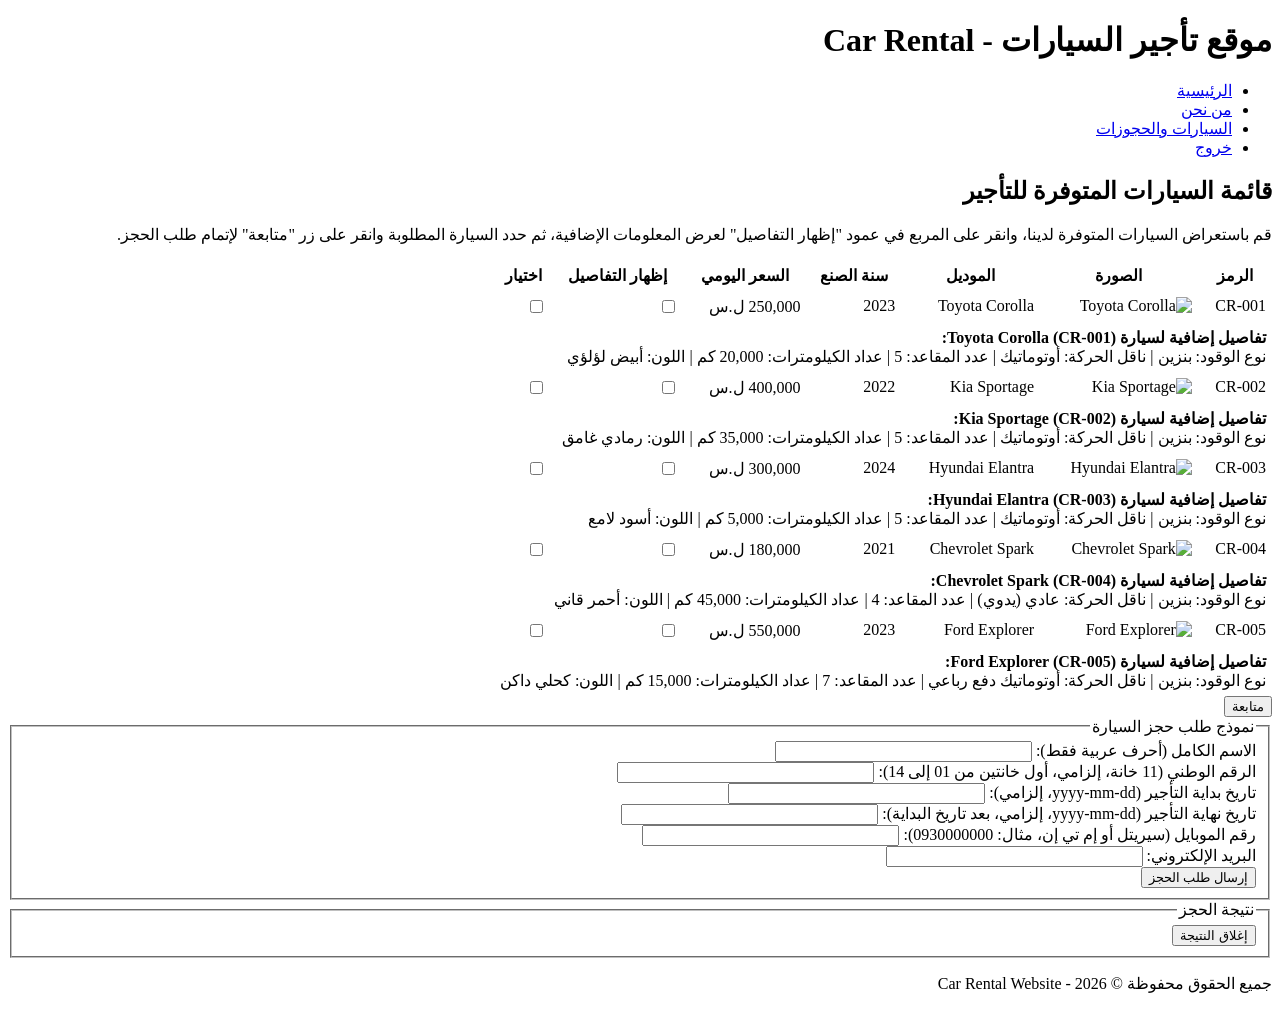
==== Cars.html @ 0cbd9caf "Add Cars.html" ====
<!DOCTYPE html PUBLIC "-//W3C//DTD XHTML 1.0 Transitional//EN" "http://www.w3.org/TR/xhtml1/DTD/xhtml1-transitional.dtd">
<html xmlns="http://www.w3.org/1999/xhtml" xml:lang="ar" lang="ar" dir="rtl">
<head>
    <meta http-equiv="Content-Type" content="text/html; charset=UTF-8" />
    <title>السيارات والحجوزات - Car Rental Website</title>
    <link rel="stylesheet" type="text/css" href="style.css" />
    <script type="text/javascript" src="jquery-1.10.2.min.js"></script>
    <script type="text/javascript" src="myFunctions.js"></script>
</head>
<body>
    <div id="header">
        <div class="header-container">
            <h1>موقع تأجير السيارات - Car Rental</h1>
            <div id="menu">
                <ul>
                    <li><a href="home.html">الرئيسية</a></li>
                    <li><a href="AboutUs.html">من نحن</a></li>
                    <li><a href="Cars.html" class="active">السيارات والحجوزات</a></li>
                    <li><a href="home.html">خروج</a></li>
                </ul>
            </div>
        </div>
    </div>

    <div id="content">
        <h2>قائمة السيارات المتوفرة للتأجير</h2>
        <p>قم باستعراض السيارات المتوفرة لدينا، وانقر على المربع في عمود "إظهار التفاصيل" لعرض المعلومات الإضافية، ثم حدد السيارة المطلوبة وانقر على زر "متابعة" لإتمام طلب الحجز.</p>

        <table id="carsTable" cellspacing="0" cellpadding="6">
            <tr>
                <th>الرمز</th>
                <th>الصورة</th>
                <th>الموديل</th>
                <th>سنة الصنع</th>
                <th>السعر اليومي</th>
                <th>إظهار التفاصيل</th>
                <th>اختيار</th>
            </tr>

            <tr class="car-row">
                <td>CR-001</td>
                <td><img src="images/car1.jpg" alt="Toyota Corolla" class="car-img" /></td>
                <td>Toyota Corolla</td>
                <td>2023</td>
                <td>250,000 ل.س</td>
                <td><input type="checkbox" class="details-toggle" name="details_toggle" value="details-cr001" /></td>
                <td><input type="checkbox" class="car-select" name="selected_cars" value="CR-001" /></td>
            </tr>
            <tr id="details-cr001" class="details-row">
                <td colspan="7">
                    <div class="details-content">
                        <strong>تفاصيل إضافية لسيارة Toyota Corolla (CR-001):</strong><br />
                        نوع الوقود: بنزين | ناقل الحركة: أوتوماتيك | عدد المقاعد: 5 | عداد الكيلومترات: 20,000 كم | اللون: أبيض لؤلؤي
                    </div>
                </td>
            </tr>

            <tr class="car-row row-alt">
                <td>CR-002</td>
                <td><img src="images/car2.jpg" alt="Kia Sportage" class="car-img" /></td>
                <td>Kia Sportage</td>
                <td>2022</td>
                <td>400,000 ل.س</td>
                <td><input type="checkbox" class="details-toggle" name="details_toggle" value="details-cr002" /></td>
                <td><input type="checkbox" class="car-select" name="selected_cars" value="CR-002" /></td>
            </tr>
            <tr id="details-cr002" class="details-row">
                <td colspan="7">
                    <div class="details-content">
                        <strong>تفاصيل إضافية لسيارة Kia Sportage (CR-002):</strong><br />
                        نوع الوقود: بنزين | ناقل الحركة: أوتوماتيك | عدد المقاعد: 5 | عداد الكيلومترات: 35,000 كم | اللون: رمادي غامق
                    </div>
                </td>
            </tr>

            <tr class="car-row">
                <td>CR-003</td>
                <td><img src="images/car3.jpg" alt="Hyundai Elantra" class="car-img" /></td>
                <td>Hyundai Elantra</td>
                <td>2024</td>
                <td>300,000 ل.س</td>
                <td><input type="checkbox" class="details-toggle" name="details_toggle" value="details-cr003" /></td>
                <td><input type="checkbox" class="car-select" name="selected_cars" value="CR-003" /></td>
            </tr>
            <tr id="details-cr003" class="details-row">
                <td colspan="7">
                    <div class="details-content">
                        <strong>تفاصيل إضافية لسيارة Hyundai Elantra (CR-003):</strong><br />
                        نوع الوقود: بنزين | ناقل الحركة: أوتوماتيك | عدد المقاعد: 5 | عداد الكيلومترات: 5,000 كم | اللون: أسود لامع
                    </div>
                </td>
            </tr>

            <tr class="car-row row-alt">
                <td>CR-004</td>
                <td><img src="images/car4.jpg" alt="Chevrolet Spark" class="car-img" /></td>
                <td>Chevrolet Spark</td>
                <td>2021</td>
                <td>180,000 ل.س</td>
                <td><input type="checkbox" class="details-toggle" name="details_toggle" value="details-cr004" /></td>
                <td><input type="checkbox" class="car-select" name="selected_cars" value="CR-004" /></td>
            </tr>
            <tr id="details-cr004" class="details-row">
                <td colspan="7">
                    <div class="details-content">
                        <strong>تفاصيل إضافية لسيارة Chevrolet Spark (CR-004):</strong><br />
                        نوع الوقود: بنزين | ناقل الحركة: عادي (يدوي) | عدد المقاعد: 4 | عداد الكيلومترات: 45,000 كم | اللون: أحمر قاني
                    </div>
                </td>
            </tr>

            <tr class="car-row">
                <td>CR-005</td>
                <td><img src="images/car5.jpg" alt="Ford Explorer" class="car-img" /></td>
                <td>Ford Explorer</td>
                <td>2023</td>
                <td>550,000 ل.س</td>
                <td><input type="checkbox" class="details-toggle" name="details_toggle" value="details-cr005" /></td>
                <td><input type="checkbox" class="car-select" name="selected_cars" value="CR-005" /></td>
            </tr>
            <tr id="details-cr005" class="details-row">
                <td colspan="7">
                    <div class="details-content">
                        <strong>تفاصيل إضافية لسيارة Ford Explorer (CR-005):</strong><br />
                        نوع الوقود: بنزين | ناقل الحركة: أوتوماتيك دفع رباعي | عدد المقاعد: 7 | عداد الكيلومترات: 15,000 كم | اللون: كحلي داكن
                    </div>
                </td>
            </tr>
        </table>

        <div class="continue-row">
            <input type="button" id="continueBtn" class="button" value="متابعة" />
        </div>

        <div id="reservationSection">
            <fieldset>
                <legend>نموذج طلب حجز السيارة</legend>
                <form id="reservationForm" action="#" method="post" onsubmit="return validateAndCalculate();">
                    <div class="form-row">
                        <label for="fullName">الاسم الكامل (أحرف عربية فقط):</label>
                        <input type="text" id="fullName" name="fullName" class="text-input" size="30" />
                    </div>

                    <div class="form-row">
                        <label for="nationalId">الرقم الوطني (11 خانة، إلزامي، أول خانتين من 01 إلى 14):</label>
                        <input type="text" id="nationalId" name="nationalId" class="text-input" size="30" maxlength="11" />
                    </div>

                    <div class="form-row">
                        <label for="startDate">تاريخ بداية التأجير (yyyy-mm-dd، إلزامي):</label>
                        <input type="text" id="startDate" name="startDate" class="text-input" size="30" maxlength="10" />
                    </div>

                    <div class="form-row">
                        <label for="endDate">تاريخ نهاية التأجير (yyyy-mm-dd، إلزامي، بعد تاريخ البداية):</label>
                        <input type="text" id="endDate" name="endDate" class="text-input" size="30" maxlength="10" />
                    </div>

                    <div class="form-row">
                        <label for="mobile">رقم الموبايل (سيريتل أو إم تي إن، مثال: 0930000000):</label>
                        <input type="text" id="mobile" name="mobile" class="text-input" size="30" maxlength="10" />
                    </div>

                    <div class="form-row">
                        <label for="email">البريد الإلكتروني:</label>
                        <input type="text" id="email" name="email" class="text-input" size="30" />
                    </div>

                    <div class="form-actions">
                        <input type="submit" class="button" value="إرسال طلب الحجز" />
                    </div>
                </form>
            </fieldset>
        </div>

        <div id="resultSection">
            <fieldset>
                <legend>نتيجة الحجز</legend>
                <div id="resultBody"></div>
                <div class="result-actions">
                    <input type="button" id="closeResultBtn" class="button" value="إغلاق النتيجة" />
                </div>
            </fieldset>
        </div>
    </div>

    <div id="footer">
        <p>جميع الحقوق محفوظة &copy; 2026 - Car Rental Website</p>
    </div>
</body>
</html>
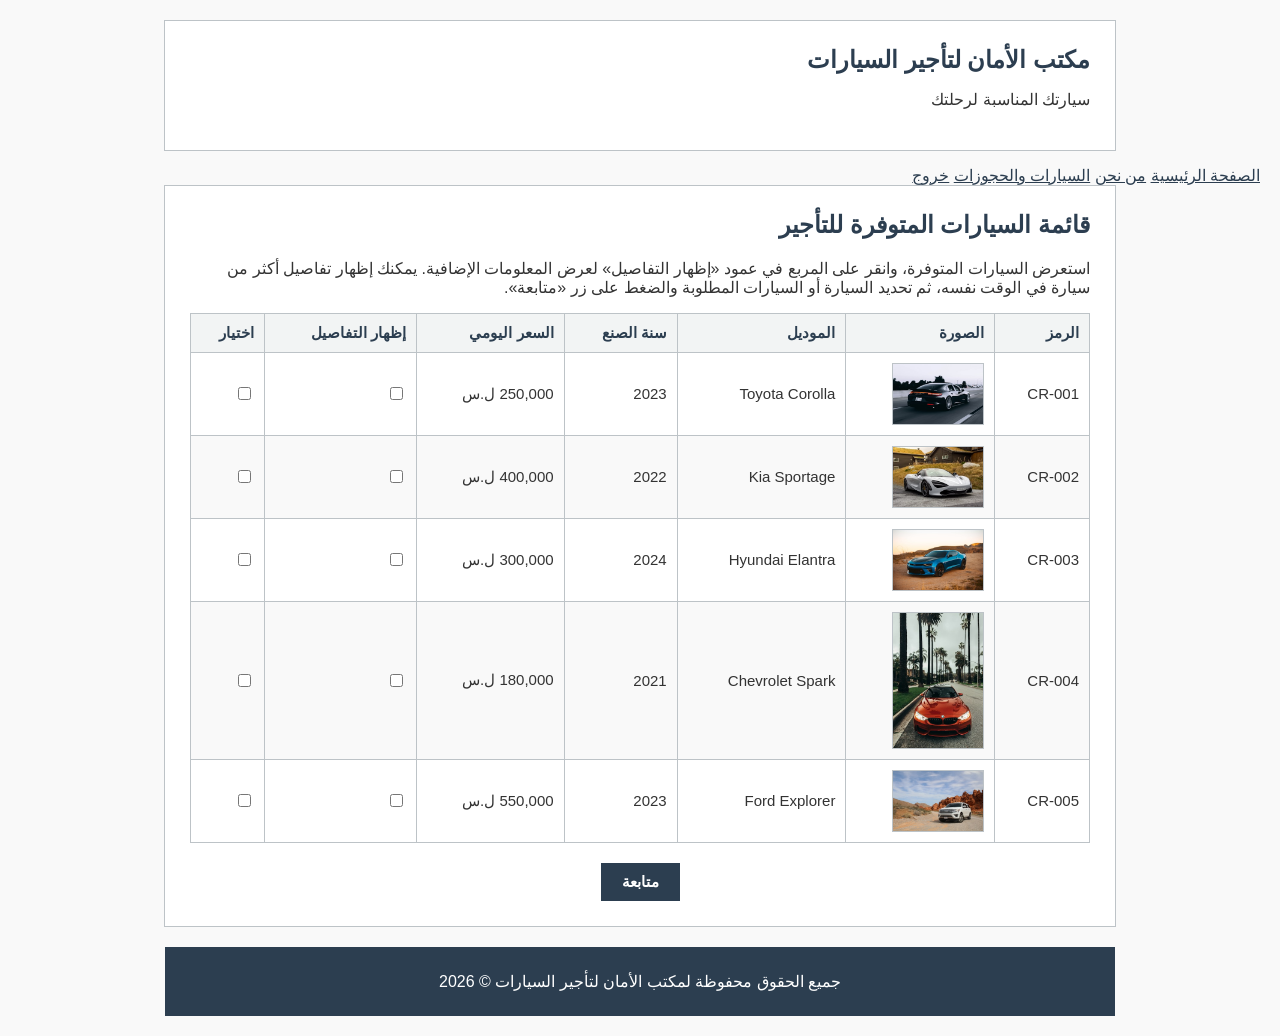
==== commit 2e00be60: "Update Cars.html (final version)" ====
--- a/Cars.html
+++ b/Cars.html
@@ -2,190 +2,195 @@
 <html xmlns="http://www.w3.org/1999/xhtml" xml:lang="ar" lang="ar" dir="rtl">
 <head>
     <meta http-equiv="Content-Type" content="text/html; charset=UTF-8" />
-    <title>السيارات والحجوزات - Car Rental Website</title>
+    <title>السيارات والحجوزات - مكتب الأمان لتأجير السيارات</title>
     <link rel="stylesheet" type="text/css" href="style.css" />
     <script type="text/javascript" src="jquery-1.10.2.min.js"></script>
     <script type="text/javascript" src="myFunctions.js"></script>
 </head>
 <body>
-    <div id="header">
-        <div class="header-container">
-            <h1>موقع تأجير السيارات - Car Rental</h1>
-            <div id="menu">
-                <ul>
-                    <li><a href="home.html">الرئيسية</a></li>
-                    <li><a href="AboutUs.html">من نحن</a></li>
-                    <li><a href="Cars.html" class="active">السيارات والحجوزات</a></li>
-                    <li><a href="home.html">خروج</a></li>
-                </ul>
+    <div id="page">
+        <div id="header">
+            <h1>مكتب الأمان لتأجير السيارات</h1>
+            <p>سيارتك المناسبة لرحلتك</p>
+        </div>
+
+        <div id="menu">
+            <a href="home.html">الصفحة الرئيسية</a>
+            <a href="AboutUs.html">من نحن</a>
+            <a href="Cars.html" class="active">السيارات والحجوزات</a>
+            <a href="home.html">خروج</a>
+        </div>
+
+        <div id="content">
+            <h2>قائمة السيارات المتوفرة للتأجير</h2>
+            <p>
+                استعرض السيارات المتوفرة، وانقر على المربع في عمود
+                «إظهار التفاصيل» لعرض المعلومات الإضافية. يمكنك إظهار تفاصيل
+                أكثر من سيارة في الوقت نفسه، ثم تحديد السيارة أو السيارات
+                المطلوبة والضغط على زر «متابعة».
+            </p>
+
+            <table id="carsTable" cellspacing="0" cellpadding="6">
+                <tr>
+                    <th>الرمز</th>
+                    <th>الصورة</th>
+                    <th>الموديل</th>
+                    <th>سنة الصنع</th>
+                    <th>السعر اليومي</th>
+                    <th>إظهار التفاصيل</th>
+                    <th>اختيار</th>
+                </tr>
+
+                <tr class="car-row">
+                    <td>CR-001</td>
+                    <td><img src="images/car1.jpg" alt="Toyota Corolla" class="car-img" /></td>
+                    <td>Toyota Corolla</td>
+                    <td>2023</td>
+                    <td>250,000 ل.س</td>
+                    <td><input type="checkbox" class="details-toggle" name="details_toggle" value="details-cr001" /></td>
+                    <td><input type="checkbox" class="car-select" name="selected_cars" value="CR-001" /></td>
+                </tr>
+                <tr id="details-cr001" class="details-row">
+                    <td colspan="7">
+                        <div class="details-content">
+                            <strong>تفاصيل إضافية لسيارة Toyota Corolla (CR-001):</strong><br />
+                            نوع الوقود: بنزين | ناقل الحركة: أوتوماتيك | عدد المقاعد: 5 | عداد الكيلومترات: 20,000 كم | اللون: أبيض لؤلؤي
+                        </div>
+                    </td>
+                </tr>
+
+                <tr class="car-row row-alt">
+                    <td>CR-002</td>
+                    <td><img src="images/car2.jpg" alt="Kia Sportage" class="car-img" /></td>
+                    <td>Kia Sportage</td>
+                    <td>2022</td>
+                    <td>400,000 ل.س</td>
+                    <td><input type="checkbox" class="details-toggle" name="details_toggle" value="details-cr002" /></td>
+                    <td><input type="checkbox" class="car-select" name="selected_cars" value="CR-002" /></td>
+                </tr>
+                <tr id="details-cr002" class="details-row">
+                    <td colspan="7">
+                        <div class="details-content">
+                            <strong>تفاصيل إضافية لسيارة Kia Sportage (CR-002):</strong><br />
+                            نوع الوقود: بنزين | ناقل الحركة: أوتوماتيك | عدد المقاعد: 5 | عداد الكيلومترات: 35,000 كم | اللون: رمادي غامق
+                        </div>
+                    </td>
+                </tr>
+
+                <tr class="car-row">
+                    <td>CR-003</td>
+                    <td><img src="images/car3.jpg" alt="Hyundai Elantra" class="car-img" /></td>
+                    <td>Hyundai Elantra</td>
+                    <td>2024</td>
+                    <td>300,000 ل.س</td>
+                    <td><input type="checkbox" class="details-toggle" name="details_toggle" value="details-cr003" /></td>
+                    <td><input type="checkbox" class="car-select" name="selected_cars" value="CR-003" /></td>
+                </tr>
+                <tr id="details-cr003" class="details-row">
+                    <td colspan="7">
+                        <div class="details-content">
+                            <strong>تفاصيل إضافية لسيارة Hyundai Elantra (CR-003):</strong><br />
+                            نوع الوقود: بنزين | ناقل الحركة: أوتوماتيك | عدد المقاعد: 5 | عداد الكيلومترات: 5,000 كم | اللون: أسود لامع
+                        </div>
+                    </td>
+                </tr>
+
+                <tr class="car-row row-alt">
+                    <td>CR-004</td>
+                    <td><img src="images/car4.jpg" alt="Chevrolet Spark" class="car-img" /></td>
+                    <td>Chevrolet Spark</td>
+                    <td>2021</td>
+                    <td>180,000 ل.س</td>
+                    <td><input type="checkbox" class="details-toggle" name="details_toggle" value="details-cr004" /></td>
+                    <td><input type="checkbox" class="car-select" name="selected_cars" value="CR-004" /></td>
+                </tr>
+                <tr id="details-cr004" class="details-row">
+                    <td colspan="7">
+                        <div class="details-content">
+                            <strong>تفاصيل إضافية لسيارة Chevrolet Spark (CR-004):</strong><br />
+                            نوع الوقود: بنزين | ناقل الحركة: عادي (يدوي) | عدد المقاعد: 4 | عداد الكيلومترات: 45,000 كم | اللون: أحمر قاني
+                        </div>
+                    </td>
+                </tr>
+
+                <tr class="car-row">
+                    <td>CR-005</td>
+                    <td><img src="images/car5.jpg" alt="Ford Explorer" class="car-img" /></td>
+                    <td>Ford Explorer</td>
+                    <td>2023</td>
+                    <td>550,000 ل.س</td>
+                    <td><input type="checkbox" class="details-toggle" name="details_toggle" value="details-cr005" /></td>
+                    <td><input type="checkbox" class="car-select" name="selected_cars" value="CR-005" /></td>
+                </tr>
+                <tr id="details-cr005" class="details-row">
+                    <td colspan="7">
+                        <div class="details-content">
+                            <strong>تفاصيل إضافية لسيارة Ford Explorer (CR-005):</strong><br />
+                            نوع الوقود: بنزين | ناقل الحركة: أوتوماتيك دفع رباعي | عدد المقاعد: 7 | عداد الكيلومترات: 15,000 كم | اللون: كحلي داكن
+                        </div>
+                    </td>
+                </tr>
+            </table>
+
+            <div class="continue-row">
+                <input type="button" id="continueBtn" class="button" value="متابعة" />
+            </div>
+
+            <div id="reservationSection">
+                <fieldset>
+                    <legend>نموذج طلب حجز السيارة</legend>
+                    <form id="reservationForm" action="#" method="post" onsubmit="return validateAndCalculate();">
+                        <div class="form-row">
+                            <label for="fullName">الاسم الكامل (أحرف عربية فقط):</label>
+                            <input type="text" id="fullName" name="fullName" class="text-input" size="30" />
+                        </div>
+
+                        <div class="form-row">
+                            <label for="nationalId">الرقم الوطني (11 خانة، إلزامي، أول خانتين من 01 إلى 14):</label>
+                            <input type="text" id="nationalId" name="nationalId" class="text-input" size="30" maxlength="11" />
+                        </div>
+
+                        <div class="form-row">
+                            <label for="startDate">تاريخ بداية التأجير (yyyy-mm-dd، إلزامي):</label>
+                            <input type="text" id="startDate" name="startDate" class="text-input" size="30" maxlength="10" />
+                        </div>
+
+                        <div class="form-row">
+                            <label for="endDate">تاريخ نهاية التأجير (yyyy-mm-dd، إلزامي، بعد تاريخ البداية):</label>
+                            <input type="text" id="endDate" name="endDate" class="text-input" size="30" maxlength="10" />
+                        </div>
+
+                        <div class="form-row">
+                            <label for="mobile">رقم الموبايل (سيريتل أو إم تي إن، مثال: 0930000000):</label>
+                            <input type="text" id="mobile" name="mobile" class="text-input" size="30" maxlength="10" />
+                        </div>
+
+                        <div class="form-row">
+                            <label for="email">البريد الإلكتروني:</label>
+                            <input type="text" id="email" name="email" class="text-input" size="30" />
+                        </div>
+
+                        <div class="form-actions">
+                            <input type="submit" class="button" value="إرسال طلب الحجز" />
+                        </div>
+                    </form>
+                </fieldset>
+            </div>
+
+            <div id="resultSection">
+                <fieldset>
+                    <legend>نتيجة الحجز</legend>
+                    <div id="resultBody"></div>
+                    <div class="result-actions">
+                        <input type="button" id="closeResultBtn" class="button" value="إغلاق النتيجة" />
+                    </div>
+                </fieldset>
             </div>
         </div>
-    </div>
 
-    <div id="content">
-        <h2>قائمة السيارات المتوفرة للتأجير</h2>
-        <p>قم باستعراض السيارات المتوفرة لدينا، وانقر على المربع في عمود "إظهار التفاصيل" لعرض المعلومات الإضافية، ثم حدد السيارة المطلوبة وانقر على زر "متابعة" لإتمام طلب الحجز.</p>
-
-        <table id="carsTable" cellspacing="0" cellpadding="6">
-            <tr>
-                <th>الرمز</th>
-                <th>الصورة</th>
-                <th>الموديل</th>
-                <th>سنة الصنع</th>
-                <th>السعر اليومي</th>
-                <th>إظهار التفاصيل</th>
-                <th>اختيار</th>
-            </tr>
-
-            <tr class="car-row">
-                <td>CR-001</td>
-                <td><img src="images/car1.jpg" alt="Toyota Corolla" class="car-img" /></td>
-                <td>Toyota Corolla</td>
-                <td>2023</td>
-                <td>250,000 ل.س</td>
-                <td><input type="checkbox" class="details-toggle" name="details_toggle" value="details-cr001" /></td>
-                <td><input type="checkbox" class="car-select" name="selected_cars" value="CR-001" /></td>
-            </tr>
-            <tr id="details-cr001" class="details-row">
-                <td colspan="7">
-                    <div class="details-content">
-                        <strong>تفاصيل إضافية لسيارة Toyota Corolla (CR-001):</strong><br />
-                        نوع الوقود: بنزين | ناقل الحركة: أوتوماتيك | عدد المقاعد: 5 | عداد الكيلومترات: 20,000 كم | اللون: أبيض لؤلؤي
-                    </div>
-                </td>
-            </tr>
-
-            <tr class="car-row row-alt">
-                <td>CR-002</td>
-                <td><img src="images/car2.jpg" alt="Kia Sportage" class="car-img" /></td>
-                <td>Kia Sportage</td>
-                <td>2022</td>
-                <td>400,000 ل.س</td>
-                <td><input type="checkbox" class="details-toggle" name="details_toggle" value="details-cr002" /></td>
-                <td><input type="checkbox" class="car-select" name="selected_cars" value="CR-002" /></td>
-            </tr>
-            <tr id="details-cr002" class="details-row">
-                <td colspan="7">
-                    <div class="details-content">
-                        <strong>تفاصيل إضافية لسيارة Kia Sportage (CR-002):</strong><br />
-                        نوع الوقود: بنزين | ناقل الحركة: أوتوماتيك | عدد المقاعد: 5 | عداد الكيلومترات: 35,000 كم | اللون: رمادي غامق
-                    </div>
-                </td>
-            </tr>
-
-            <tr class="car-row">
-                <td>CR-003</td>
-                <td><img src="images/car3.jpg" alt="Hyundai Elantra" class="car-img" /></td>
-                <td>Hyundai Elantra</td>
-                <td>2024</td>
-                <td>300,000 ل.س</td>
-                <td><input type="checkbox" class="details-toggle" name="details_toggle" value="details-cr003" /></td>
-                <td><input type="checkbox" class="car-select" name="selected_cars" value="CR-003" /></td>
-            </tr>
-            <tr id="details-cr003" class="details-row">
-                <td colspan="7">
-                    <div class="details-content">
-                        <strong>تفاصيل إضافية لسيارة Hyundai Elantra (CR-003):</strong><br />
-                        نوع الوقود: بنزين | ناقل الحركة: أوتوماتيك | عدد المقاعد: 5 | عداد الكيلومترات: 5,000 كم | اللون: أسود لامع
-                    </div>
-                </td>
-            </tr>
-
-            <tr class="car-row row-alt">
-                <td>CR-004</td>
-                <td><img src="images/car4.jpg" alt="Chevrolet Spark" class="car-img" /></td>
-                <td>Chevrolet Spark</td>
-                <td>2021</td>
-                <td>180,000 ل.س</td>
-                <td><input type="checkbox" class="details-toggle" name="details_toggle" value="details-cr004" /></td>
-                <td><input type="checkbox" class="car-select" name="selected_cars" value="CR-004" /></td>
-            </tr>
-            <tr id="details-cr004" class="details-row">
-                <td colspan="7">
-                    <div class="details-content">
-                        <strong>تفاصيل إضافية لسيارة Chevrolet Spark (CR-004):</strong><br />
-                        نوع الوقود: بنزين | ناقل الحركة: عادي (يدوي) | عدد المقاعد: 4 | عداد الكيلومترات: 45,000 كم | اللون: أحمر قاني
-                    </div>
-                </td>
-            </tr>
-
-            <tr class="car-row">
-                <td>CR-005</td>
-                <td><img src="images/car5.jpg" alt="Ford Explorer" class="car-img" /></td>
-                <td>Ford Explorer</td>
-                <td>2023</td>
-                <td>550,000 ل.س</td>
-                <td><input type="checkbox" class="details-toggle" name="details_toggle" value="details-cr005" /></td>
-                <td><input type="checkbox" class="car-select" name="selected_cars" value="CR-005" /></td>
-            </tr>
-            <tr id="details-cr005" class="details-row">
-                <td colspan="7">
-                    <div class="details-content">
-                        <strong>تفاصيل إضافية لسيارة Ford Explorer (CR-005):</strong><br />
-                        نوع الوقود: بنزين | ناقل الحركة: أوتوماتيك دفع رباعي | عدد المقاعد: 7 | عداد الكيلومترات: 15,000 كم | اللون: كحلي داكن
-                    </div>
-                </td>
-            </tr>
-        </table>
-
-        <div class="continue-row">
-            <input type="button" id="continueBtn" class="button" value="متابعة" />
+        <div id="footer">
+            <p>جميع الحقوق محفوظة لمكتب الأمان لتأجير السيارات &copy; 2026</p>
         </div>
-
-        <div id="reservationSection">
-            <fieldset>
-                <legend>نموذج طلب حجز السيارة</legend>
-                <form id="reservationForm" action="#" method="post" onsubmit="return validateAndCalculate();">
-                    <div class="form-row">
-                        <label for="fullName">الاسم الكامل (أحرف عربية فقط):</label>
-                        <input type="text" id="fullName" name="fullName" class="text-input" size="30" />
-                    </div>
-
-                    <div class="form-row">
-                        <label for="nationalId">الرقم الوطني (11 خانة، إلزامي، أول خانتين من 01 إلى 14):</label>
-                        <input type="text" id="nationalId" name="nationalId" class="text-input" size="30" maxlength="11" />
-                    </div>
-
-                    <div class="form-row">
-                        <label for="startDate">تاريخ بداية التأجير (yyyy-mm-dd، إلزامي):</label>
-                        <input type="text" id="startDate" name="startDate" class="text-input" size="30" maxlength="10" />
-                    </div>
-
-                    <div class="form-row">
-                        <label for="endDate">تاريخ نهاية التأجير (yyyy-mm-dd، إلزامي، بعد تاريخ البداية):</label>
-                        <input type="text" id="endDate" name="endDate" class="text-input" size="30" maxlength="10" />
-                    </div>
-
-                    <div class="form-row">
-                        <label for="mobile">رقم الموبايل (سيريتل أو إم تي إن، مثال: 0930000000):</label>
-                        <input type="text" id="mobile" name="mobile" class="text-input" size="30" maxlength="10" />
-                    </div>
-
-                    <div class="form-row">
-                        <label for="email">البريد الإلكتروني:</label>
-                        <input type="text" id="email" name="email" class="text-input" size="30" />
-                    </div>
-
-                    <div class="form-actions">
-                        <input type="submit" class="button" value="إرسال طلب الحجز" />
-                    </div>
-                </form>
-            </fieldset>
-        </div>
-
-        <div id="resultSection">
-            <fieldset>
-                <legend>نتيجة الحجز</legend>
-                <div id="resultBody"></div>
-                <div class="result-actions">
-                    <input type="button" id="closeResultBtn" class="button" value="إغلاق النتيجة" />
-                </div>
-            </fieldset>
-        </div>
-    </div>
-
-    <div id="footer">
-        <p>جميع الحقوق محفوظة &copy; 2026 - Car Rental Website</p>
     </div>
 </body>
 </html>
--- a/style.css
+++ b/style.css
@@ -0,0 +1,225 @@
+/* style.css - Car Rental Website Unified Stylesheet */
+/* تم اعتماد الستايل من حل الزميل ثم تصحيحه ليكون CSS2 صالحاً */
+
+body {
+    font-family: "Segoe UI", Tahoma, Geneva, Verdana, sans-serif;
+    font-size: 16px;
+    color: #333333;
+    background-color: #f9f9f9;
+    margin: 0;
+    padding: 20px;
+    text-align: right;
+}
+
+h1, h2, h3, h4, h5, h6 {
+    color: #2c3e50;
+    margin-top: 0;
+}
+
+p {
+    color: #333333;
+}
+
+a {
+    color: #2c3e50;
+}
+
+/* ===== Layout ===== */
+
+#header {
+    width: 900px;
+    margin: 0 auto 15px auto;
+    background-color: #ffffff;
+    border: 1px solid #bdc3c7;
+    padding: 25px;
+}
+
+.header-container {
+    width: 900px;
+    margin: 0 auto;
+}
+
+#header h1 {
+    color: #2c3e50;
+    font-size: 24px;
+    margin: 0 0 12px 0;
+}
+
+#menu {
+    margin-top: 10px;
+}
+
+#menu ul {
+    list-style: none;
+    margin: 0;
+    padding: 0;
+}
+
+#menu ul li {
+    display: inline;
+    margin-left: 12px;
+}
+
+#menu ul li a {
+    color: #2c3e50;
+    font-weight: bold;
+    padding: 6px 12px;
+}
+
+#menu ul li a.active {
+    background-color: #f2f4f4;
+    border: 1px solid #bdc3c7;
+}
+
+#content {
+    width: 900px;
+    margin: 0 auto 20px auto;
+    background-color: #ffffff;
+    border: 1px solid #bdc3c7;
+    padding: 25px;
+}
+
+#footer {
+    width: 900px;
+    margin: 0 auto;
+    background-color: #2c3e50;
+    color: #ffffff;
+    text-align: center;
+    padding: 25px;
+}
+
+#footer p {
+    color: #ffffff;
+    margin: 0;
+}
+
+/* ===== Fieldsets and labels ===== */
+
+fieldset {
+    border: 1px solid #bdc3c7;
+    padding: 15px;
+    margin-bottom: 15px;
+    background-color: #ffffff;
+}
+
+legend {
+    font-weight: bold;
+    color: #2c3e50;
+    background-color: #f2f4f4;
+    padding: 4px 10px;
+    border: 1px solid #bdc3c7;
+}
+
+label {
+    font-weight: bold;
+    color: #2c3e50;
+}
+
+/* ===== Text inputs (styled from one place) ===== */
+
+.text-input {
+    font-family: "Segoe UI", Tahoma, Geneva, Verdana, sans-serif;
+    font-size: 15px;
+    color: #333333;
+    background-color: #ffffff;
+    border: 1px solid #bdc3c7;
+    padding: 8px;
+    width: 320px;
+}
+
+/* ===== Buttons ===== */
+
+.button {
+    font-family: "Segoe UI", Tahoma, Geneva, Verdana, sans-serif;
+    font-size: 15px;
+    font-weight: bold;
+    color: #ffffff;
+    background-color: #2c3e50;
+    border: 1px solid #2c3e50;
+    padding: 9px 20px;
+    cursor: pointer;
+}
+
+/* ===== Tables ===== */
+
+table {
+    width: 100%;
+    margin-top: 15px;
+    margin-bottom: 15px;
+    background-color: #ffffff;
+    border-top: 1px solid #bdc3c7;
+    border-right: 1px solid #bdc3c7;
+}
+
+th, td {
+    border-bottom: 1px solid #bdc3c7;
+    border-left: 1px solid #bdc3c7;
+    padding: 10px;
+    text-align: right;
+    font-size: 15px;
+}
+
+th {
+    background-color: #f2f4f4;
+    color: #2c3e50;
+}
+
+.row-alt {
+    background-color: #f9f9f9;
+}
+
+.car-img {
+    width: 90px;
+    border: 1px solid #bdc3c7;
+}
+
+.details-content {
+    padding: 12px;
+    text-align: right;
+    border: 1px dashed #bdc3c7;
+    background-color: #f2f4f4;
+}
+
+/* ===== Form and result sections ===== */
+
+.form-row {
+    margin-bottom: 12px;
+}
+
+.form-actions {
+    text-align: center;
+    margin-top: 15px;
+}
+
+.continue-row {
+    text-align: center;
+    margin-top: 20px;
+}
+
+#reservationSection {
+    margin-top: 30px;
+}
+
+#resultSection {
+    margin-top: 30px;
+}
+
+#resultBody {
+    text-align: right;
+}
+
+.discount {
+    color: #006600;
+    font-weight: bold;
+}
+
+.final-total {
+    color: #2c3e50;
+    font-size: 18px;
+    font-weight: bold;
+}
+
+.result-actions {
+    text-align: center;
+    margin-top: 15px;
+}
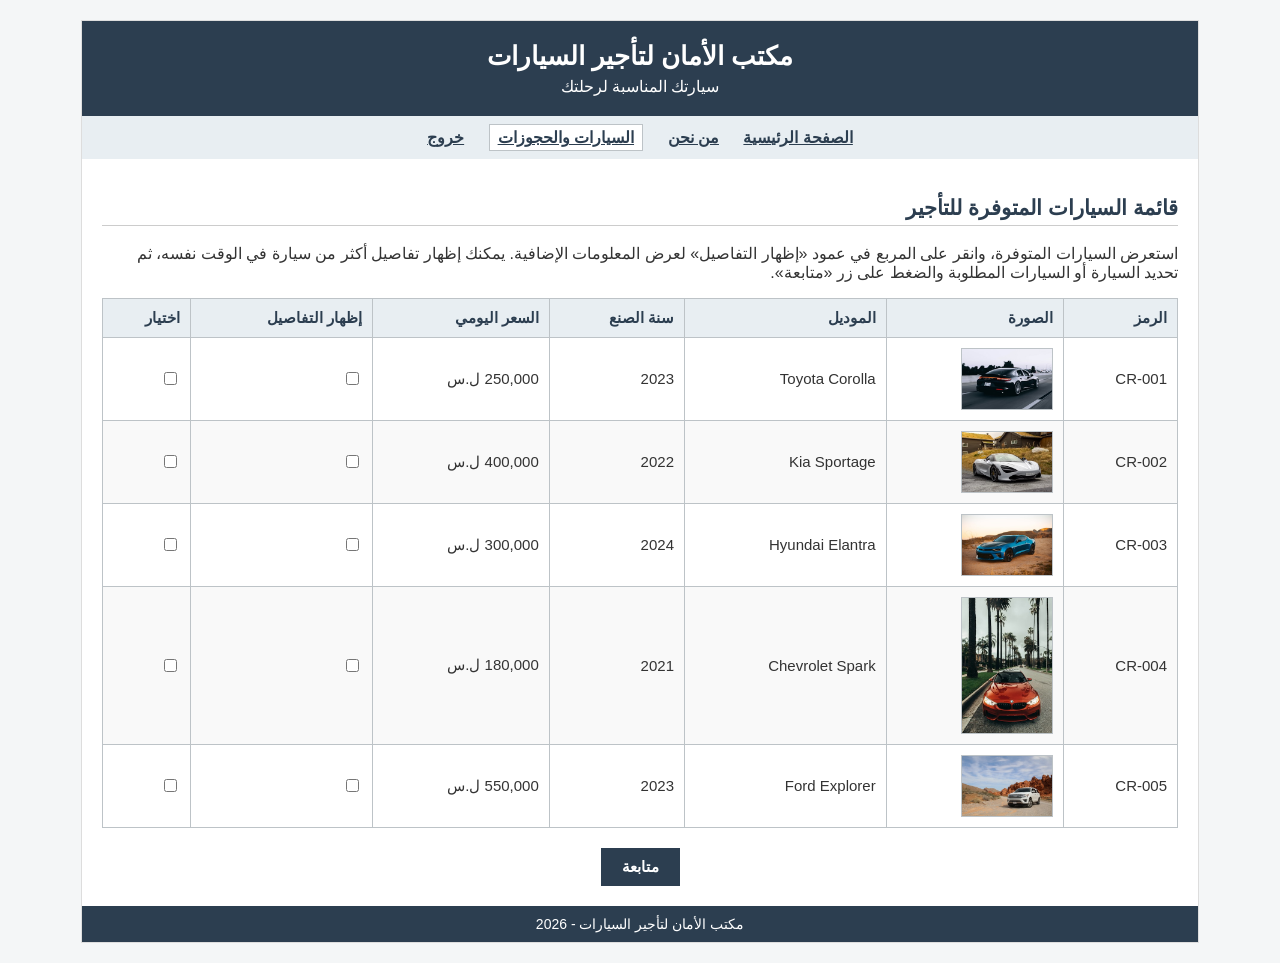
==== commit 714560e7: "Update Cars.html" ====
--- a/Cars.html
+++ b/Cars.html
@@ -139,7 +139,7 @@
             <div id="reservationSection">
                 <fieldset>
                     <legend>نموذج طلب حجز السيارة</legend>
-                    <form id="reservationForm" action="#" method="post" onsubmit="return validateAndCalculate();">
+                    <form id="reservationForm" action="#" method="post" onsubmit="return checkBooking();">
                         <div class="form-row">
                             <label for="fullName">الاسم الكامل (أحرف عربية فقط):</label>
                             <input type="text" id="fullName" name="fullName" class="text-input" size="30" />
@@ -189,7 +189,7 @@
         </div>
 
         <div id="footer">
-            <p>جميع الحقوق محفوظة لمكتب الأمان لتأجير السيارات &copy; 2026</p>
+            <p>مكتب الأمان لتأجير السيارات - 2026</p>
         </div>
     </div>
 </body>
--- a/style.css
+++ b/style.css
@@ -1,19 +1,73 @@
-/* style.css - Car Rental Website Unified Stylesheet */
-/* تم اعتماد الستايل من حل الزميل ثم تصحيحه ليكون CSS2 صالحاً */
+/* style.css - مكتب الأمان لتأجير السيارات */
+/* تنسيق موحد لجميع الصفحات - CSS2 فقط */
 
 body {
-    font-family: "Segoe UI", Tahoma, Geneva, Verdana, sans-serif;
+    font-family: Tahoma, Arial, sans-serif;
     font-size: 16px;
+    background-color: #f4f6f7;
     color: #333333;
-    background-color: #f9f9f9;
     margin: 0;
     padding: 20px;
     text-align: right;
 }
 
-h1, h2, h3, h4, h5, h6 {
-    color: #2c3e50;
-    margin-top: 0;
+#page {
+    width: 90%;
+    margin: auto;
+    background-color: #ffffff;
+    border: 1px solid #dddddd;
+}
+
+#header {
+    background-color: #2c3e50;
+    color: #ffffff;
+    text-align: center;
+    padding: 15px;
+}
+
+#header h1 {
+    color: #ffffff;
+    margin: 5px;
+    font-size: 26px;
+}
+
+#header p {
+    color: #ffffff;
+    margin: 5px;
+}
+
+#menu {
+    background-color: #e8eef2;
+    text-align: center;
+    padding: 12px;
+}
+
+#menu a {
+    color: #2c3e50;
+    margin: 10px;
+    font-weight: bold;
+}
+
+#menu a.active {
+    background-color: #ffffff;
+    border: 1px solid #bdc3c7;
+    padding: 4px 8px;
+}
+
+#content {
+    padding: 20px;
+}
+
+h2 {
+    color: #2c3e50;
+    border-bottom: 1px solid #cccccc;
+    padding-bottom: 5px;
+    font-size: 21px;
+}
+
+h3 {
+    color: #2c3e50;
+    font-size: 18px;
 }
 
 p {
@@ -24,75 +78,6 @@
     color: #2c3e50;
 }
 
-/* ===== Layout ===== */
-
-#header {
-    width: 900px;
-    margin: 0 auto 15px auto;
-    background-color: #ffffff;
-    border: 1px solid #bdc3c7;
-    padding: 25px;
-}
-
-.header-container {
-    width: 900px;
-    margin: 0 auto;
-}
-
-#header h1 {
-    color: #2c3e50;
-    font-size: 24px;
-    margin: 0 0 12px 0;
-}
-
-#menu {
-    margin-top: 10px;
-}
-
-#menu ul {
-    list-style: none;
-    margin: 0;
-    padding: 0;
-}
-
-#menu ul li {
-    display: inline;
-    margin-left: 12px;
-}
-
-#menu ul li a {
-    color: #2c3e50;
-    font-weight: bold;
-    padding: 6px 12px;
-}
-
-#menu ul li a.active {
-    background-color: #f2f4f4;
-    border: 1px solid #bdc3c7;
-}
-
-#content {
-    width: 900px;
-    margin: 0 auto 20px auto;
-    background-color: #ffffff;
-    border: 1px solid #bdc3c7;
-    padding: 25px;
-}
-
-#footer {
-    width: 900px;
-    margin: 0 auto;
-    background-color: #2c3e50;
-    color: #ffffff;
-    text-align: center;
-    padding: 25px;
-}
-
-#footer p {
-    color: #ffffff;
-    margin: 0;
-}
-
 /* ===== Fieldsets and labels ===== */
 
 fieldset {
@@ -105,7 +90,7 @@
 legend {
     font-weight: bold;
     color: #2c3e50;
-    background-color: #f2f4f4;
+    background-color: #e8eef2;
     padding: 4px 10px;
     border: 1px solid #bdc3c7;
 }
@@ -115,10 +100,10 @@
     color: #2c3e50;
 }
 
-/* ===== Text inputs (styled from one place) ===== */
+/* ===== Inputs and buttons ===== */
 
 .text-input {
-    font-family: "Segoe UI", Tahoma, Geneva, Verdana, sans-serif;
+    font-family: Tahoma, Arial, sans-serif;
     font-size: 15px;
     color: #333333;
     background-color: #ffffff;
@@ -127,10 +112,8 @@
     width: 320px;
 }
 
-/* ===== Buttons ===== */
-
 .button {
-    font-family: "Segoe UI", Tahoma, Geneva, Verdana, sans-serif;
+    font-family: Tahoma, Arial, sans-serif;
     font-size: 15px;
     font-weight: bold;
     color: #ffffff;
@@ -144,8 +127,8 @@
 
 table {
     width: 100%;
-    margin-top: 15px;
-    margin-bottom: 15px;
+    margin-top: 10px;
+    margin-bottom: 20px;
     background-color: #ffffff;
     border-top: 1px solid #bdc3c7;
     border-right: 1px solid #bdc3c7;
@@ -160,7 +143,7 @@
 }
 
 th {
-    background-color: #f2f4f4;
+    background-color: #e8eef2;
     color: #2c3e50;
 }
 
@@ -174,7 +157,7 @@
 }
 
 .details-content {
-    padding: 12px;
+    padding: 10px;
     text-align: right;
     border: 1px dashed #bdc3c7;
     background-color: #f2f4f4;
@@ -197,11 +180,11 @@
 }
 
 #reservationSection {
-    margin-top: 30px;
+    margin-top: 25px;
 }
 
 #resultSection {
-    margin-top: 30px;
+    margin-top: 25px;
 }
 
 #resultBody {
@@ -223,3 +206,23 @@
     text-align: center;
     margin-top: 15px;
 }
+
+.note {
+    background-color: #f2f4f4;
+    padding: 10px;
+}
+
+/* ===== Footer ===== */
+
+#footer {
+    background-color: #2c3e50;
+    color: #ffffff;
+    text-align: center;
+    padding: 10px;
+}
+
+#footer p {
+    color: #ffffff;
+    margin: 0;
+    font-size: 14px;
+}
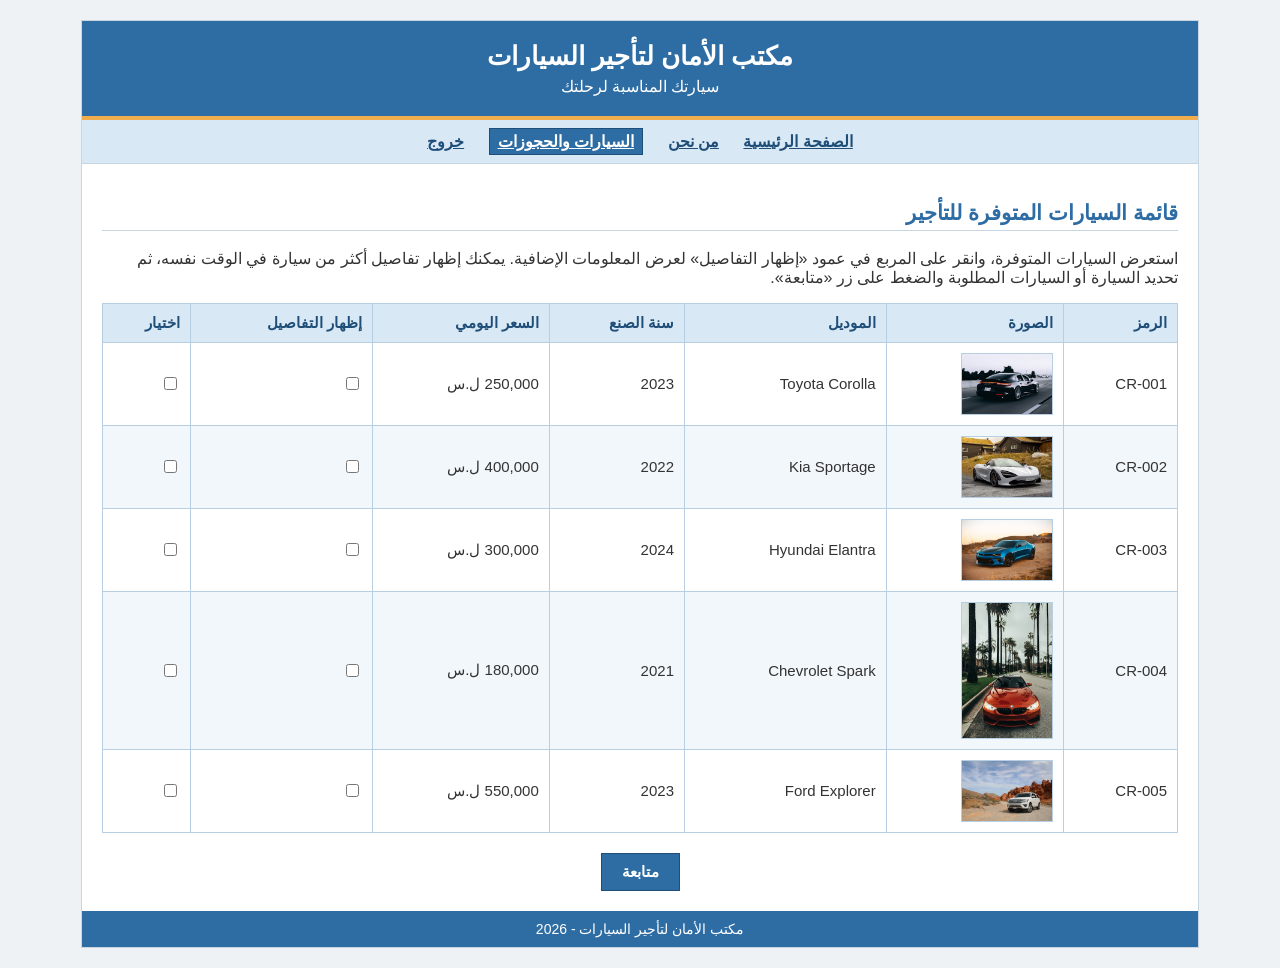
==== commit dbce0d7b: "Update Cars.html (date selects)" ====
--- a/Cars.html
+++ b/Cars.html
@@ -151,13 +151,125 @@
                         </div>
 
                         <div class="form-row">
-                            <label for="startDate">تاريخ بداية التأجير (yyyy-mm-dd، إلزامي):</label>
-                            <input type="text" id="startDate" name="startDate" class="text-input" size="30" maxlength="10" />
-                        </div>
-
-                        <div class="form-row">
-                            <label for="endDate">تاريخ نهاية التأجير (yyyy-mm-dd، إلزامي، بعد تاريخ البداية):</label>
-                            <input type="text" id="endDate" name="endDate" class="text-input" size="30" maxlength="10" />
+                            <label for="startDay">تاريخ بداية التأجير:</label>
+                            <select id="startDay" name="startDay" class="date-select">
+                                <option value="">اليوم</option>
+                                <option value="1">1</option>
+                                <option value="2">2</option>
+                                <option value="3">3</option>
+                                <option value="4">4</option>
+                                <option value="5">5</option>
+                                <option value="6">6</option>
+                                <option value="7">7</option>
+                                <option value="8">8</option>
+                                <option value="9">9</option>
+                                <option value="10">10</option>
+                                <option value="11">11</option>
+                                <option value="12">12</option>
+                                <option value="13">13</option>
+                                <option value="14">14</option>
+                                <option value="15">15</option>
+                                <option value="16">16</option>
+                                <option value="17">17</option>
+                                <option value="18">18</option>
+                                <option value="19">19</option>
+                                <option value="20">20</option>
+                                <option value="21">21</option>
+                                <option value="22">22</option>
+                                <option value="23">23</option>
+                                <option value="24">24</option>
+                                <option value="25">25</option>
+                                <option value="26">26</option>
+                                <option value="27">27</option>
+                                <option value="28">28</option>
+                                <option value="29">29</option>
+                                <option value="30">30</option>
+                                <option value="31">31</option>
+                            </select>
+                            <select id="startMonth" name="startMonth" class="date-select">
+                                <option value="">الشهر</option>
+                                <option value="1">كانون الثاني</option>
+                                <option value="2">شباط</option>
+                                <option value="3">آذار</option>
+                                <option value="4">نيسان</option>
+                                <option value="5">أيار</option>
+                                <option value="6">حزيران</option>
+                                <option value="7">تموز</option>
+                                <option value="8">آب</option>
+                                <option value="9">أيلول</option>
+                                <option value="10">تشرين الأول</option>
+                                <option value="11">تشرين الثاني</option>
+                                <option value="12">كانون الأول</option>
+                            </select>
+                            <select id="startYear" name="startYear" class="date-select">
+                                <option value="">السنة</option>
+                                <option value="2026">2026</option>
+                                <option value="2027">2027</option>
+                                <option value="2028">2028</option>
+                                <option value="2029">2029</option>
+                                <option value="2030">2030</option>
+                            </select>
+                        </div>
+
+                        <div class="form-row">
+                            <label for="endDay">تاريخ نهاية التأجير:</label>
+                            <select id="endDay" name="endDay" class="date-select">
+                                <option value="">اليوم</option>
+                                <option value="1">1</option>
+                                <option value="2">2</option>
+                                <option value="3">3</option>
+                                <option value="4">4</option>
+                                <option value="5">5</option>
+                                <option value="6">6</option>
+                                <option value="7">7</option>
+                                <option value="8">8</option>
+                                <option value="9">9</option>
+                                <option value="10">10</option>
+                                <option value="11">11</option>
+                                <option value="12">12</option>
+                                <option value="13">13</option>
+                                <option value="14">14</option>
+                                <option value="15">15</option>
+                                <option value="16">16</option>
+                                <option value="17">17</option>
+                                <option value="18">18</option>
+                                <option value="19">19</option>
+                                <option value="20">20</option>
+                                <option value="21">21</option>
+                                <option value="22">22</option>
+                                <option value="23">23</option>
+                                <option value="24">24</option>
+                                <option value="25">25</option>
+                                <option value="26">26</option>
+                                <option value="27">27</option>
+                                <option value="28">28</option>
+                                <option value="29">29</option>
+                                <option value="30">30</option>
+                                <option value="31">31</option>
+                            </select>
+                            <select id="endMonth" name="endMonth" class="date-select">
+                                <option value="">الشهر</option>
+                                <option value="1">كانون الثاني</option>
+                                <option value="2">شباط</option>
+                                <option value="3">آذار</option>
+                                <option value="4">نيسان</option>
+                                <option value="5">أيار</option>
+                                <option value="6">حزيران</option>
+                                <option value="7">تموز</option>
+                                <option value="8">آب</option>
+                                <option value="9">أيلول</option>
+                                <option value="10">تشرين الأول</option>
+                                <option value="11">تشرين الثاني</option>
+                                <option value="12">كانون الأول</option>
+                            </select>
+                            <select id="endYear" name="endYear" class="date-select">
+                                <option value="">السنة</option>
+                                <option value="2026">2026</option>
+                                <option value="2027">2027</option>
+                                <option value="2028">2028</option>
+                                <option value="2029">2029</option>
+                                <option value="2030">2030</option>
+                            </select>
                         </div>
 
                         <div class="form-row">
--- a/style.css
+++ b/style.css
@@ -1,10 +1,7 @@
-/* style.css - مكتب الأمان لتأجير السيارات */
-/* تنسيق موحد لجميع الصفحات - CSS2 فقط */
-
 body {
     font-family: Tahoma, Arial, sans-serif;
     font-size: 16px;
-    background-color: #f4f6f7;
+    background-color: #eef2f5;
     color: #333333;
     margin: 0;
     padding: 20px;
@@ -15,14 +12,15 @@
     width: 90%;
     margin: auto;
     background-color: #ffffff;
-    border: 1px solid #dddddd;
+    border: 1px solid #c8d6e2;
 }
 
 #header {
-    background-color: #2c3e50;
+    background-color: #2e6da4;
     color: #ffffff;
     text-align: center;
     padding: 15px;
+    border-bottom: 4px solid #f0ad4e;
 }
 
 #header h1 {
@@ -37,20 +35,22 @@
 }
 
 #menu {
-    background-color: #e8eef2;
+    background-color: #d9e8f5;
     text-align: center;
     padding: 12px;
+    border-bottom: 1px solid #c8d6e2;
 }
 
 #menu a {
-    color: #2c3e50;
+    color: #1f4e79;
     margin: 10px;
     font-weight: bold;
 }
 
 #menu a.active {
-    background-color: #ffffff;
-    border: 1px solid #bdc3c7;
+    background-color: #2e6da4;
+    color: #ffffff;
+    border: 1px solid #1f4e79;
     padding: 4px 8px;
 }
 
@@ -59,14 +59,14 @@
 }
 
 h2 {
-    color: #2c3e50;
-    border-bottom: 1px solid #cccccc;
+    color: #2e6da4;
+    border-bottom: 1px solid #c8d6e2;
     padding-bottom: 5px;
     font-size: 21px;
 }
 
 h3 {
-    color: #2c3e50;
+    color: #2e6da4;
     font-size: 18px;
 }
 
@@ -75,13 +75,11 @@
 }
 
 a {
-    color: #2c3e50;
-}
-
-/* ===== Fieldsets and labels ===== */
+    color: #1f4e79;
+}
 
 fieldset {
-    border: 1px solid #bdc3c7;
+    border: 1px solid #b8cfe3;
     padding: 15px;
     margin-bottom: 15px;
     background-color: #ffffff;
@@ -89,25 +87,23 @@
 
 legend {
     font-weight: bold;
-    color: #2c3e50;
-    background-color: #e8eef2;
+    color: #1f4e79;
+    background-color: #d9e8f5;
     padding: 4px 10px;
-    border: 1px solid #bdc3c7;
+    border: 1px solid #b8cfe3;
 }
 
 label {
     font-weight: bold;
-    color: #2c3e50;
-}
-
-/* ===== Inputs and buttons ===== */
+    color: #1f4e79;
+}
 
 .text-input {
     font-family: Tahoma, Arial, sans-serif;
     font-size: 15px;
     color: #333333;
     background-color: #ffffff;
-    border: 1px solid #bdc3c7;
+    border: 1px solid #b8cfe3;
     padding: 8px;
     width: 320px;
 }
@@ -117,53 +113,49 @@
     font-size: 15px;
     font-weight: bold;
     color: #ffffff;
-    background-color: #2c3e50;
-    border: 1px solid #2c3e50;
+    background-color: #2e6da4;
+    border: 1px solid #1f4e79;
     padding: 9px 20px;
     cursor: pointer;
 }
-
-/* ===== Tables ===== */
 
 table {
     width: 100%;
     margin-top: 10px;
     margin-bottom: 20px;
     background-color: #ffffff;
-    border-top: 1px solid #bdc3c7;
-    border-right: 1px solid #bdc3c7;
+    border-top: 1px solid #b8cfe3;
+    border-right: 1px solid #b8cfe3;
 }
 
 th, td {
-    border-bottom: 1px solid #bdc3c7;
-    border-left: 1px solid #bdc3c7;
+    border-bottom: 1px solid #b8cfe3;
+    border-left: 1px solid #b8cfe3;
     padding: 10px;
     text-align: right;
     font-size: 15px;
 }
 
 th {
-    background-color: #e8eef2;
-    color: #2c3e50;
+    background-color: #d9e8f5;
+    color: #1f4e79;
 }
 
 .row-alt {
-    background-color: #f9f9f9;
+    background-color: #f2f7fb;
 }
 
 .car-img {
     width: 90px;
-    border: 1px solid #bdc3c7;
+    border: 1px solid #b8cfe3;
 }
 
 .details-content {
     padding: 10px;
     text-align: right;
-    border: 1px dashed #bdc3c7;
-    background-color: #f2f4f4;
-}
-
-/* ===== Form and result sections ===== */
+    border: 1px dashed #b8cfe3;
+    background-color: #f7f9fa;
+}
 
 .form-row {
     margin-bottom: 12px;
@@ -197,7 +189,7 @@
 }
 
 .final-total {
-    color: #2c3e50;
+    color: #1f4e79;
     font-size: 18px;
     font-weight: bold;
 }
@@ -208,14 +200,13 @@
 }
 
 .note {
-    background-color: #f2f4f4;
-    padding: 10px;
-}
-
-/* ===== Footer ===== */
+    background-color: #f7f9fa;
+    border-right: 4px solid #2e6da4;
+    padding: 10px;
+}
 
 #footer {
-    background-color: #2c3e50;
+    background-color: #2e6da4;
     color: #ffffff;
     text-align: center;
     padding: 10px;
